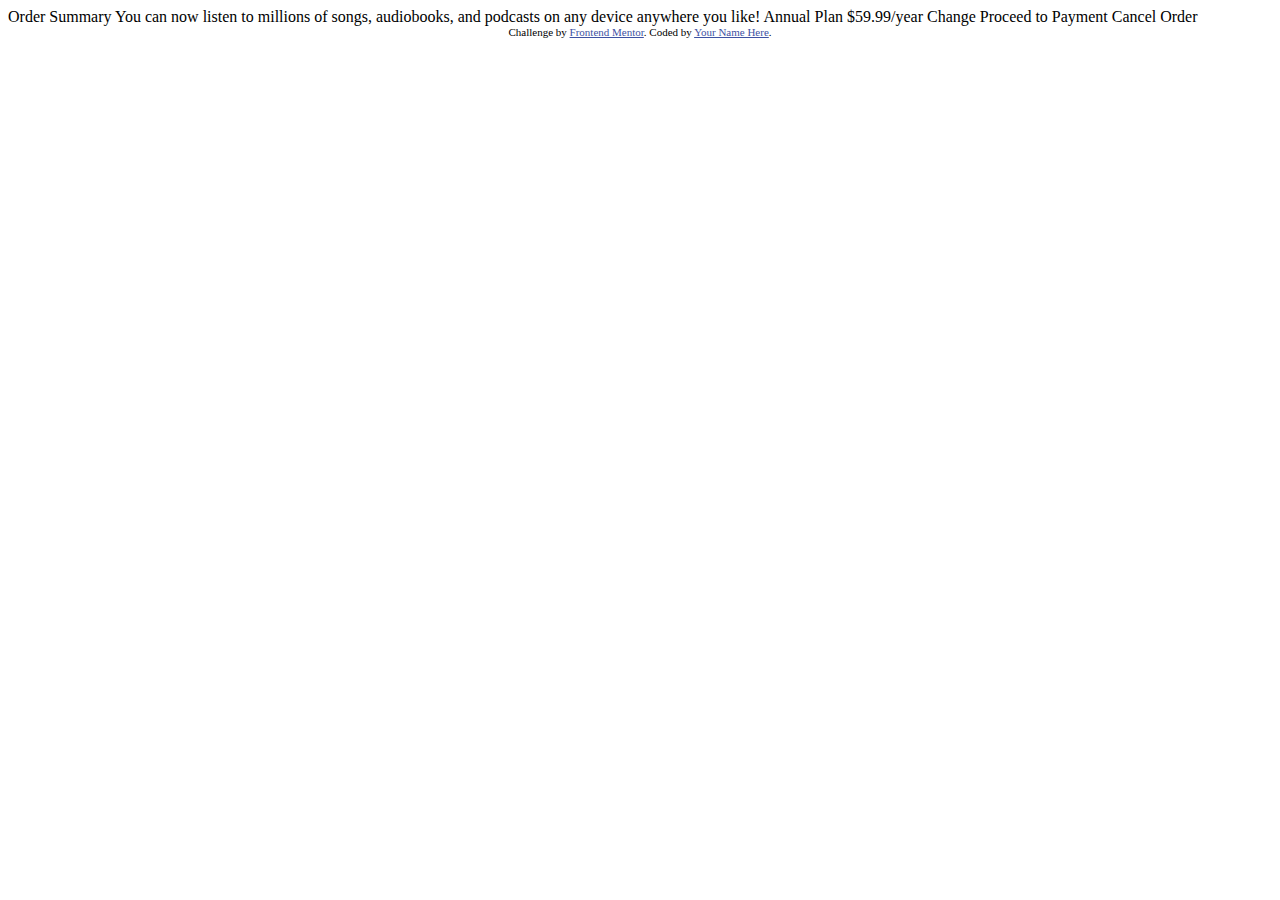
==== index.html @ e3699ca1 "frist commit" ====
<!DOCTYPE html>
<html lang="en">
<head>
  <meta charset="UTF-8">
  <meta name="viewport" content="width=device-width, initial-scale=1.0"> <!-- displays site properly based on user's device -->

  <link rel="icon" type="image/png" sizes="32x32" href="./images/favicon-32x32.png">
  
  <title>Frontend Mentor | Order summary card</title>

  <!-- Feel free to remove these styles or customise in your own stylesheet 👍 -->
  <style>
    .attribution { font-size: 11px; text-align: center; }
    .attribution a { color: hsl(228, 45%, 44%); }
  </style>
</head>
<body>

  Order Summary

  You can now listen to millions of songs, audiobooks, and podcasts on any 
  device anywhere you like!

  Annual Plan
  $59.99/year

  Change

  Proceed to Payment
  Cancel Order
  
  <div class="attribution">
    Challenge by <a href="https://www.frontendmentor.io?ref=challenge" target="_blank">Frontend Mentor</a>. 
    Coded by <a href="#">Your Name Here</a>.
  </div>
</body>
</html>
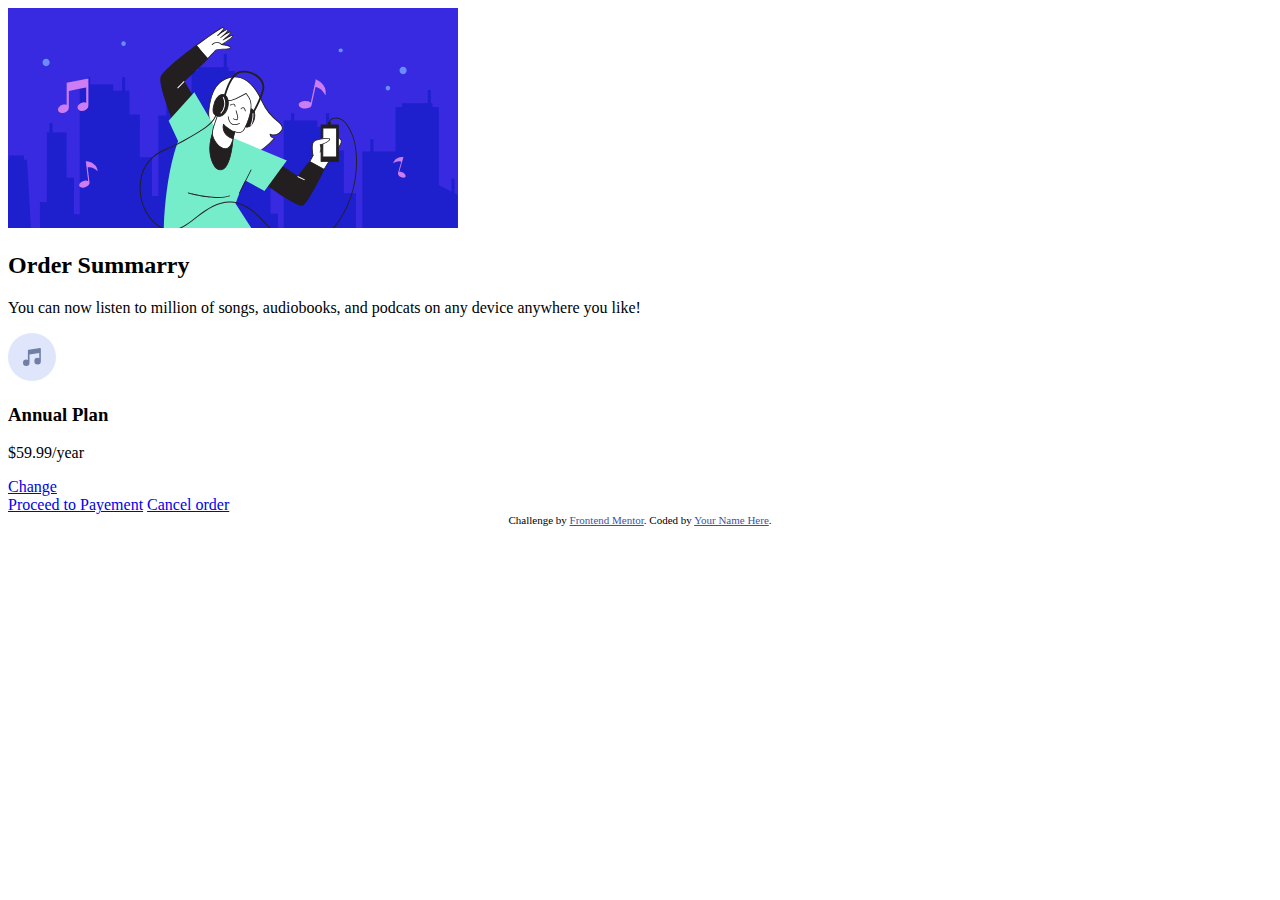
==== commit a43799db: "Définition de la structure Définition des classes Création du fichier style.css et lien dans index.h" ====
--- a/index.html
+++ b/index.html
@@ -1,37 +1,67 @@
 <!DOCTYPE html>
 <html lang="en">
+
 <head>
-  <meta charset="UTF-8">
-  <meta name="viewport" content="width=device-width, initial-scale=1.0"> <!-- displays site properly based on user's device -->
+    <meta charset="UTF-8">
+    <meta name="viewport" content="width=device-width, initial-scale=1.0">
+    <!-- displays site properly based on user's device -->
 
-  <link rel="icon" type="image/png" sizes="32x32" href="./images/favicon-32x32.png">
-  
-  <title>Frontend Mentor | Order summary card</title>
+    <link rel="icon" type="image/png" sizes="32x32" href="./images/favicon-32x32.png">
 
-  <!-- Feel free to remove these styles or customise in your own stylesheet 👍 -->
-  <style>
-    .attribution { font-size: 11px; text-align: center; }
-    .attribution a { color: hsl(228, 45%, 44%); }
-  </style>
+    <title>Frontend Mentor | Order summary card</title>
+
+    <link rel="stylesheet" href="style.css">
+
+    <!-- Feel free to remove these styles or customise in your own stylesheet 👍 -->
+    <style>
+        .attribution {
+            font-size: 11px;
+            text-align: center;
+        }
+        
+        .attribution a {
+            color: hsl(228, 45%, 44%);
+        }
+    </style>
+
+
 </head>
+
 <body>
 
-  Order Summary
+    <div class="container">
 
-  You can now listen to millions of songs, audiobooks, and podcasts on any 
-  device anywhere you like!
+        <div class="card">
+            <img src="./images/illustration-hero.svg" alt="" class="card__image">
+            <div class="card__content">
+                <h2 class="card__title">Order Summarry</h2>
+                <p>You can now listen to million of songs, audiobooks, and podcats on any device anywhere you like!</p>
+                <div>
+                    <div class="plan">
+                        <img src="./images/icon-music.svg" alt="" class="plan__image">
+                        <div class="plan__content">
+                            <h3 class="plan__title">Annual Plan</h3>
+                            <p class="plan__decription">$59.99/year</p>
+                        </div>
+                        <div class="plan__action">
+                            <a href="#">Change</a>
+                        </div>
+                    </div>
+                </div>
+            </div>
+            <div class="card__action">
+                <a href="#" class="btn">Proceed to Payement</a>
+                <a href="#">Cancel order</a>
+            </div>
 
-  Annual Plan
-  $59.99/year
+        </div>
+    </div>
 
-  Change
 
-  Proceed to Payment
-  Cancel Order
-  
-  <div class="attribution">
-    Challenge by <a href="https://www.frontendmentor.io?ref=challenge" target="_blank">Frontend Mentor</a>. 
-    Coded by <a href="#">Your Name Here</a>.
-  </div>
+
+    <div class="attribution">
+        Challenge by <a href="https://www.frontendmentor.io?ref=challenge" target="_blank">Frontend Mentor</a>. Coded by <a href="#">Your Name Here</a>.
+    </div>
 </body>
+
 </html>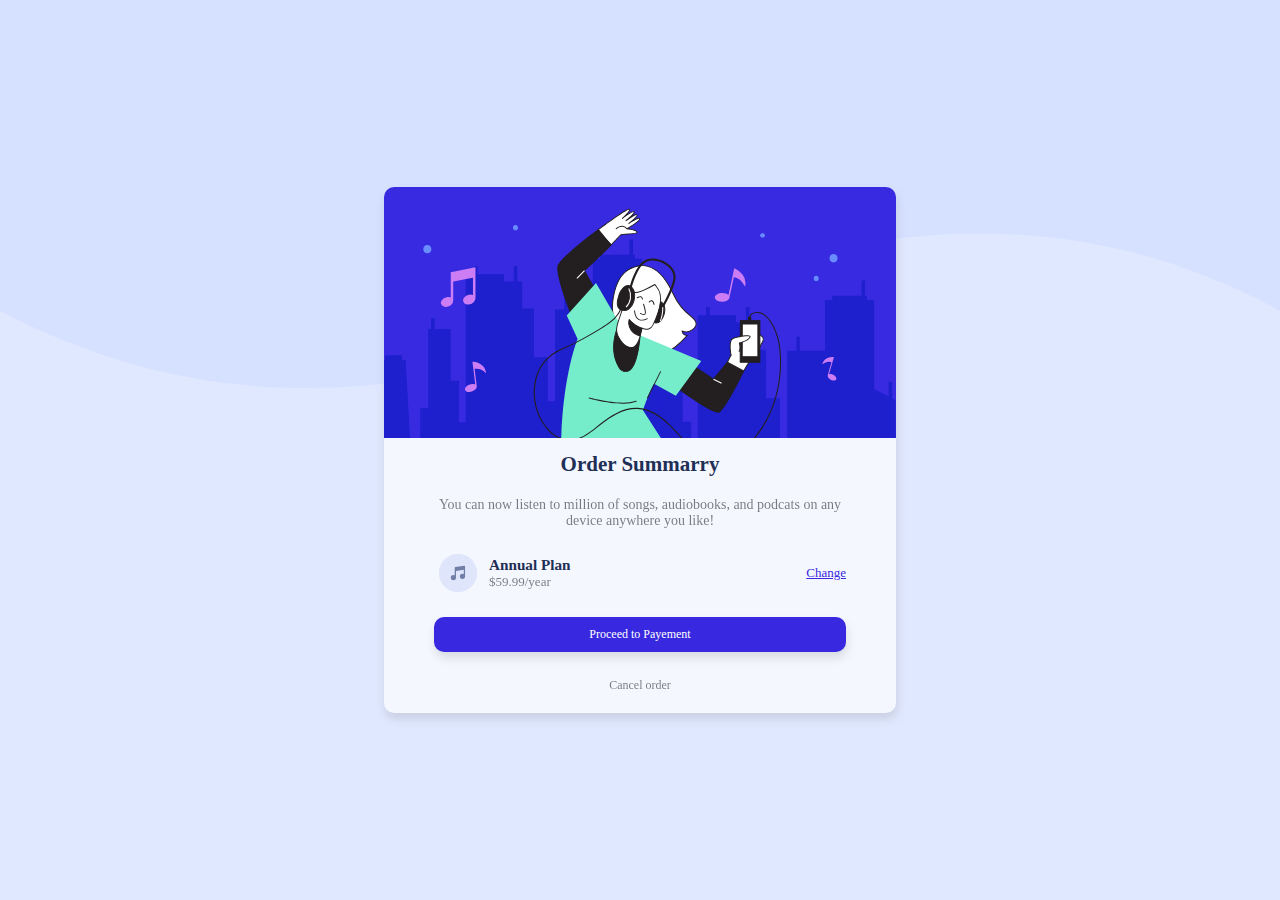
==== commit 9c66aec4: "Modification et amélioriation de la strcuture Définition des styles Police utilisée Poppins" ====
--- a/index.html
+++ b/index.html
@@ -35,7 +35,7 @@
             <img src="./images/illustration-hero.svg" alt="" class="card__image">
             <div class="card__content">
                 <h2 class="card__title">Order Summarry</h2>
-                <p>You can now listen to million of songs, audiobooks, and podcats on any device anywhere you like!</p>
+                <p class="card__text">You can now listen to million of songs, audiobooks, and podcats on any device anywhere you like!</p>
                 <div>
                     <div class="plan">
                         <img src="./images/icon-music.svg" alt="" class="plan__image">
@@ -50,18 +50,20 @@
                 </div>
             </div>
             <div class="card__action">
-                <a href="#" class="btn">Proceed to Payement</a>
-                <a href="#">Cancel order</a>
+                <a href="#" class="btn btn--primary">Proceed to Payement</a>
+                <a href="#" class="btn btn--secondary">Cancel order</a>
             </div>
 
         </div>
+
+        <!-- <div class="attribution">
+            Challenge by <a href="https://www.frontendmentor.io?ref=challenge" target="_blank">Frontend Mentor</a>. Coded by <a href="#">Your Name Here</a>.
+        </div> -->
     </div>
 
 
 
-    <div class="attribution">
-        Challenge by <a href="https://www.frontendmentor.io?ref=challenge" target="_blank">Frontend Mentor</a>. Coded by <a href="#">Your Name Here</a>.
-    </div>
+
 </body>
 
 </html>--- a/style.css
+++ b/style.css
@@ -0,0 +1,183 @@
+:root {
+    --colour--primary--pale: hsl(225, 100%, 94%);
+    --colour--primary--clair: hsl(245, 75%, 52%);
+    --colour--secondary--very--pale: hsl(225, 100%, 98%);
+    --colour--secondary--desature: hsl(224, 23%, 55%);
+    --colour--secondary--fonce: hsl(223, 47%, 23%);
+    --opacity: 0.5;
+    --padding--box: 50px;
+}
+
+*,
+*::before,
+*::after {
+    box-sizing: border-box;
+    margin: 0;
+    padding: 0;
+}
+
+html {
+    font-size: 16px;
+    font-family: Poppins;
+}
+
+body {
+    height: 100vh;
+    background: url('./images/pattern-background-desktop.svg'), var(--colour--primary--pale);
+    background-size: contain;
+    background-repeat: no-repeat;
+}
+
+a {
+    text-decoration: none;
+}
+
+.container {
+    height: 100%;
+    display: flex;
+    align-items: center;
+    justify-content: center;
+    flex-direction: column;
+}
+
+.card {
+    background-color: var(--colour--secondary--very--pale);
+    min-width: min-content;
+    width: 40%;
+    border-radius: 10px;
+    -webkit-border-radius: 10px;
+    -moz-border-radius: 10px;
+    -ms-border-radius: 10px;
+    -o-border-radius: 10px;
+    box-shadow: 1px 6px 8px 0px #80808038;
+}
+
+.card__image {
+    width: 100%;
+    border-radius: 10px 10px 0 0;
+    -webkit-border-radius: 10px 10px 0 0;
+    -moz-border-radius: 10px 10px 0 0;
+    -ms-border-radius: 10px 10px 0 0;
+    -o-border-radius: 10px 10px 0 0;
+}
+
+.card__title {
+    color: var(--colour--secondary--fonce);
+    font-weight: 900;
+}
+
+.card__text {
+    opacity: var(--opacity);
+    font-size: 14px;
+}
+
+.card__content {
+    text-align: center;
+    display: grid;
+    grid-template-columns: 1fr;
+    row-gap: 20px;
+    padding: 10px var(--padding--box);
+    font-size: 14px;
+}
+
+.plan {
+    display: grid;
+    justify-content: center;
+    align-items: center;
+    grid-template-columns: auto auto 1fr;
+    column-gap: 7px;
+    text-align: left;
+    font-size: 13px;
+}
+
+.plan__image {
+    transform: scale(0.8);
+    -webkit-transform: scale(0.8);
+    -moz-transform: scale(0.8);
+    -ms-transform: scale(0.8);
+    -o-transform: scale(0.8);
+}
+
+.plan__title {
+    font-weight: 700;
+    color: var(--colour--secondary--fonce);
+    /* margin-bottom: 5px; */
+}
+
+.plan__decription {
+    opacity: var(--opacity);
+}
+
+.plan__action {
+    font-weight: 500;
+}
+
+.plan__action a {
+    color: var(--colour--primary--clair);
+    text-decoration: underline;
+}
+
+.plan__action {
+    justify-self: flex-end;
+}
+
+.card__action {
+    padding: 10px var(--padding--box);
+    display: grid;
+    grid-template-columns: 1fr;
+    text-align: center;
+    row-gap: 16px;
+    font-size: 12px;
+}
+
+.btn {
+    display: block;
+    background-color: var(--colour--primary--clair);
+    color: white;
+    padding: 10px;
+    border-radius: 10px;
+    -webkit-border-radius: 10px;
+    -moz-border-radius: 10px;
+    -ms-border-radius: 10px;
+    -o-border-radius: 10px;
+    font-weight: 500;
+}
+
+.btn--primary {
+    box-shadow: 1px 6px 8px 0px #80808038;
+    transition: background-color 200ms ease;
+    -webkit-transition: background-color 200ms ease;
+    -moz-transition: background-color 200ms ease;
+    -ms-transition: background-color 200ms ease;
+    -o-transition: background-color 200ms ease;
+}
+
+.btn--primary:hover {
+    background-color: var(--colour--secondary--desature);
+}
+
+.btn--secondary {
+    background: none;
+    color: black;
+    opacity: var(--opacity);
+    transition: opacity 200ms ease, color 200ms ease;
+    -webkit-transition: opacity 200ms ease, color 200ms ease;
+    -moz-transition: opacity 200ms ease, color 200ms ease;
+    -ms-transition: opacity 200ms ease, color 200ms ease;
+    -o-transition: opacity 200ms ease, color 200ms ease;
+}
+
+.btn--secondary:hover {
+    color: var(--colour--secondary--fonce);
+    opacity: 1;
+}
+
+@media (max-width: 375px) {
+     :root {
+        --opacity: 0.5;
+        --padding--box: 10px;
+    }
+    body {
+        background: url('./images/pattern-background-mobile.svg'), var(--colour--primary--pale);
+    }
+}